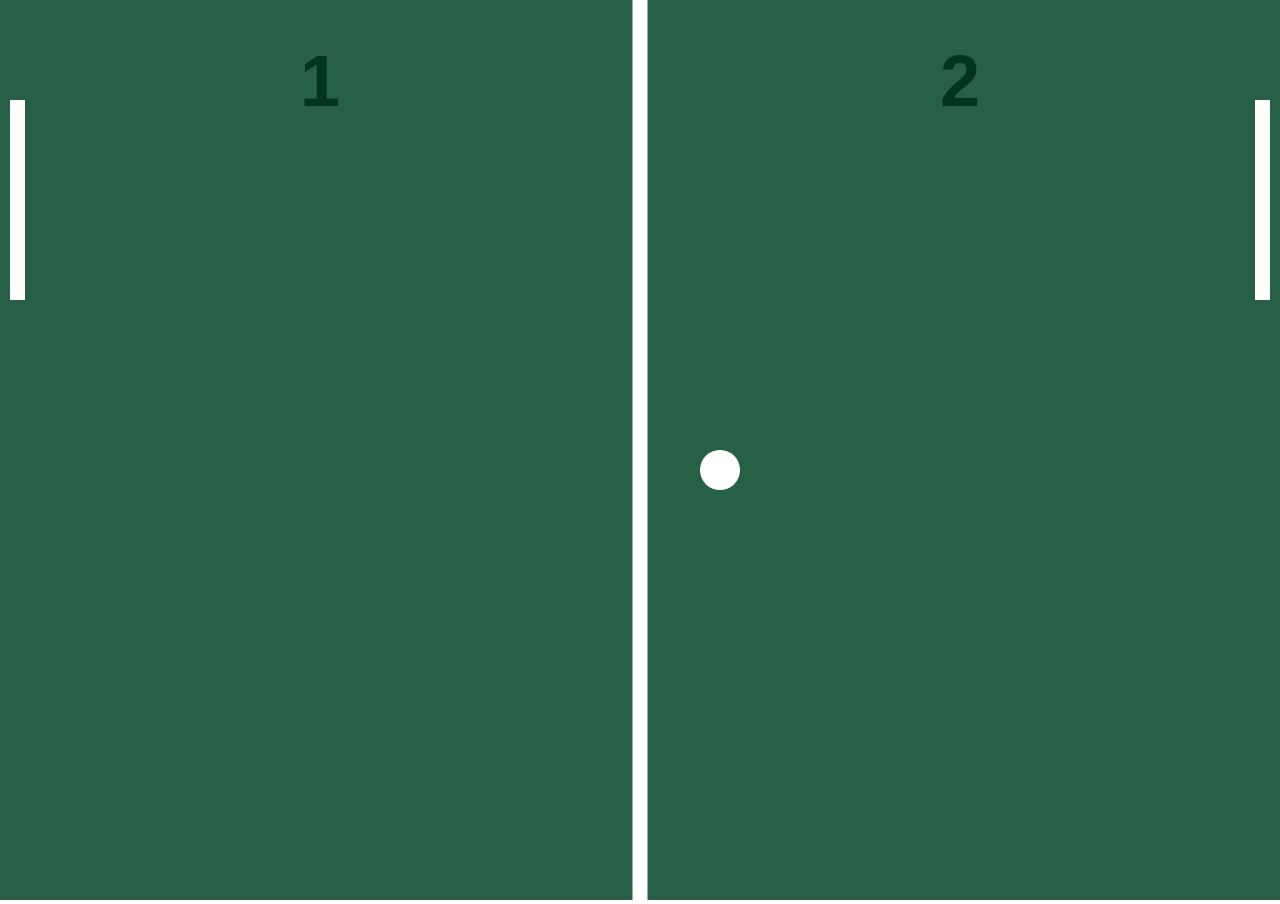
==== Ping Pong DEV/index.html @ 315d5e11 "O COMEÇO DE TUDO" ====
<!DOCTYPE html>
<html lang="en">
  <head>
    <meta charset="UTF-8" />
    <meta http-equiv="X-UA-Compatible" content="IE=edge" />
    <meta name="viewport" content="width=device-width, initial-scale=1.0" />
    <title>Jogo Ping-Pong</title>
    <style>
      * {
        overflow: hidden;
        margin: 0;
        padding: 0;
      }
    </style>
  </head>
  <body>
    <canvas></canvas>
    <script>
      const canvasEl = document.querySelector("canvas"),
        canvasCtx = canvasEl.getContext("2d"),
        gapX = 10

      const field = {
        w: window.innerWidth,
        h: window.innerHeight,
        draw: function () {
          canvasCtx.fillStyle = "#286047"
          canvasCtx.fillRect(0, 0, this.w, this.h)
        },
      }

      const line = {
        w: 15,
        h: field.h,
        draw: function () {
          canvasCtx.fillStyle = "#ffffff"
          canvasCtx.fillRect(field.w / 2 - this.w / 2, 0, this.w, this.h)
        },
      }

      const leftPaddle = {
        x: gapX,
        y: 100,
        w: line.w,
        h: 200,
        draw: function () {
          canvasCtx.fillStyle = "#ffffff"
          canvasCtx.fillRect(this.x, this.y, this.w, this.h)
        },
      }

      const rightPaddle = {
        x: field.w - line.w - gapX,
        y: 100,
        w: line.w,
        h: 200,
        draw: function () {
          canvasCtx.fillStyle = "#ffffff"
          canvasCtx.fillRect(this.x, this.y, this.w, this.h)
        },
      }

      const score = {
        human: 1,
        computer: 2,
        draw: function () {
          canvasCtx.font = "bold 72px Arial"
          canvasCtx.textAlign = "center"
          canvasCtx.textBaseline = "top"
          canvasCtx.fillStyle = "#01341D"
          canvasCtx.fillText(this.human, field.w / 4, 50)
          canvasCtx.fillText(this.computer, field.w / 4 + field.w / 2, 50)
        },
      }

      const ball = {
        x: 370,
        y: 120,
        r: 20,
        speed: 5,
        _move: function () {
          this.x += 1 * this.speed
          this.y += 1 * this.speed
        },
        draw: function () {
          canvasCtx.fillStyle = "#ffffff"
          canvasCtx.beginPath()
          canvasCtx.arc(this.x, this.y, this.r, 0, 2 * Math.PI, false)
          canvasCtx.fill()

          this._move()
        },
      }

      function setup() {
        canvasEl.width = canvasCtx.width = field.w
        canvasEl.height = canvasCtx.height = field.h
      }

      function draw() {
        field.draw()
        line.draw()

        leftPaddle.draw()
        rightPaddle.draw()

        score.draw()

        ball.draw()
      }

      window.animateFrame = (function () {
        return (
          window.requestAnimationFrame ||
          window.webkitRequestAnimationFrame ||
          window.mozRequestAnimationFrame ||
          window.oRequestAnimationFrame ||
          window.msRequestAnimationFrame ||
          function (callback) {
            return window.setTimeout(callback, 1000 / 60)
          }
        )
      })()

      function main() {
        animateFrame(main)
        draw()
      }

      setup()
      main()
    </script>
  </body>
</html>
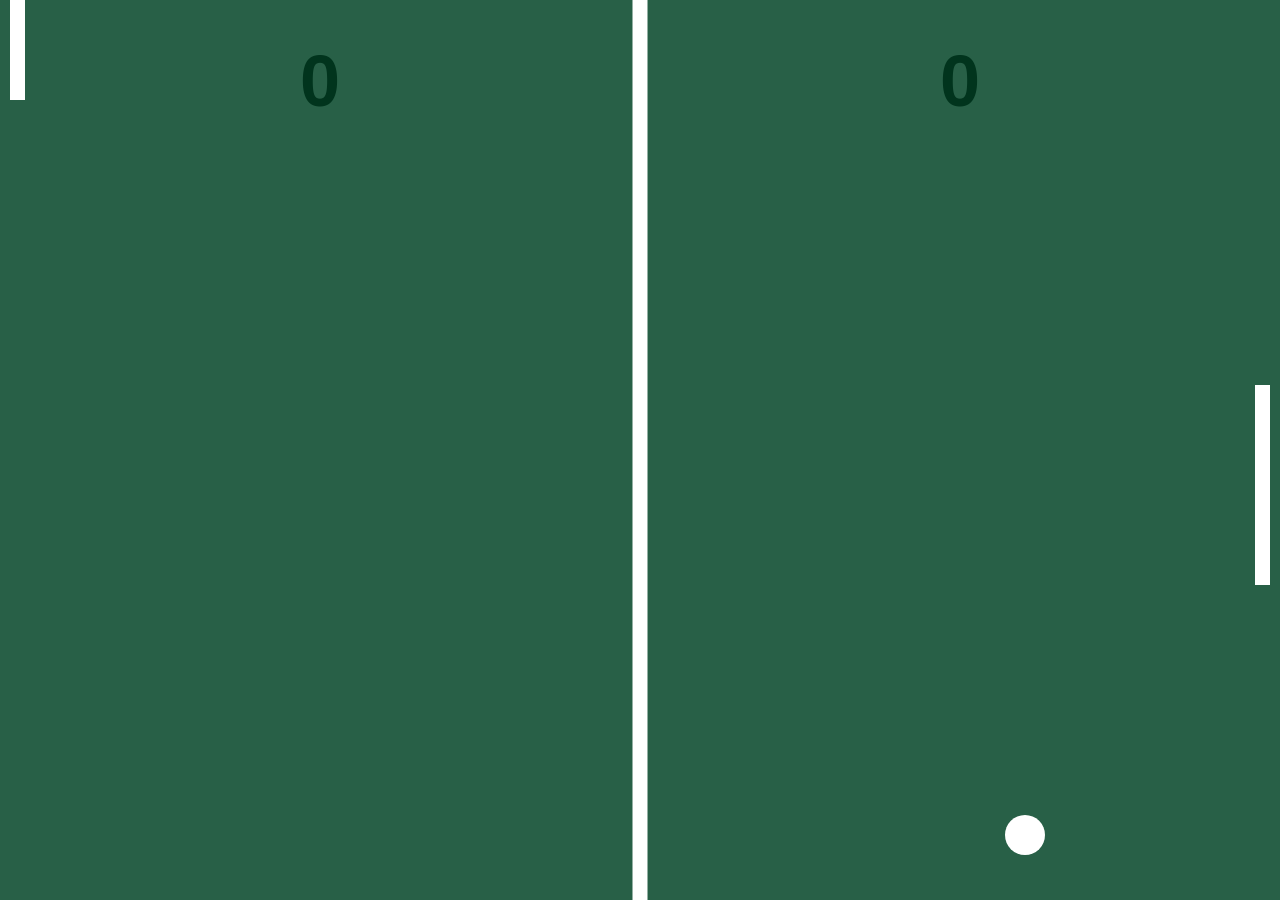
==== commit 54b97775: "atualização final jogo ping Pong" ====
--- a/Ping Pong DEV/index.html
+++ b/Ping Pong DEV/index.html
@@ -20,6 +20,8 @@
         canvasCtx = canvasEl.getContext("2d"),
         gapX = 10
 
+      const mouse = { x: 0, y: 0 }
+
       const field = {
         w: window.innerWidth,
         h: window.innerHeight,
@@ -40,29 +42,52 @@
 
       const leftPaddle = {
         x: gapX,
-        y: 100,
+        y: 0,
         w: line.w,
         h: 200,
+        _move: function () {
+          this.y = mouse.y - this.h / 2
+        },
         draw: function () {
           canvasCtx.fillStyle = "#ffffff"
           canvasCtx.fillRect(this.x, this.y, this.w, this.h)
+
+          this._move()
         },
       }
 
       const rightPaddle = {
         x: field.w - line.w - gapX,
-        y: 100,
+        y: 0,
         w: line.w,
         h: 200,
+        speed: 5,
+        _move: function () {
+          if (this.y + this.h / 2 < ball.y + ball.r) {
+            this.y += this.speed
+          } else {
+            this.y -= this.speed
+          }
+        },
+        speedUp: function () {
+          this.speed += 2
+        },
         draw: function () {
           canvasCtx.fillStyle = "#ffffff"
           canvasCtx.fillRect(this.x, this.y, this.w, this.h)
+          this._move()
         },
       }
 
       const score = {
-        human: 1,
-        computer: 2,
+        human: 0,
+        computer: 0,
+        increaseHuman: function () {
+          this.human++
+        },
+        increaseComputer: function () {
+          this.computer++
+        },
         draw: function () {
           canvasCtx.font = "bold 72px Arial"
           canvasCtx.textAlign = "center"
@@ -74,13 +99,77 @@
       }
 
       const ball = {
-        x: 370,
-        y: 120,
+        x: field.w / 2,
+        y: field.h / 2,
         r: 20,
         speed: 5,
+        directionX: 1,
+        directionY: 1,
+        _calcPosition: function () {
+          // verifica se o jogador 1 fez um ponto (x > largura do campo)
+          if (this.x > field.w - this.r - rightPaddle.w - gapX) {
+            // verifica se a raquete direita está na posição y da bola
+            if (
+              this.y + this.r > rightPaddle.y &&
+              this.y - this.r < rightPaddle.y + rightPaddle.h
+            ) {
+              // rebate a bola intervertendo o sinal de X
+              this._reverseX()
+            } else {
+              // pontuar o jogador 1
+              score.increaseHuman()
+              this._pointUp()
+            }
+          }
+
+          // verifica se o jogador 2 fez um ponto (x < 0)
+          if (this.x < this.r + leftPaddle.w + gapX) {
+            // verifica se a raquete esquerda está na posição y da bola
+            if (
+              this.y + this.r > leftPaddle.y &&
+              this.y - this.r < leftPaddle.y + leftPaddle.h
+            ) {
+              // rebate a bola intervertendo o sinal de X
+              this._reverseX()
+            } else {
+              // pontuar o jogador 2
+              score.increaseComputer()
+              this._pointUp()
+            }
+          }
+
+          // verifica as laterais superior e inferior do campo
+          if (
+            (this.y - this.r < 0 && this.directionY < 0) ||
+            (this.y > field.h - this.r && this.directionY > 0)
+          ) {
+            // rebate a bola invertendo o sinal do eixo Y
+            this._reverseY()
+          }
+        },
+        _reverseX: function () {
+          // 1 * -1 = -1
+          // -1 * -1 = 1
+          this.directionX *= -1
+        },
+        _reverseY: function () {
+          // 1 * -1 = -1
+          // -1 * -1 = 1
+          this.directionY *= -1
+        },
+        _speedUp: function () {
+          this.speed += 2
+        },
+        _pointUp: function () {
+          this._speedUp()
+          rightPaddle.speedUp()
+
+          this.x = field.w / 2
+          this.y = field.h / 2
+        },
         _move: function () {
-          this.x += 1 * this.speed
-          this.y += 1 * this.speed
+          this.x += this.directionX * this.speed
+          this.y += this.directionY * this.speed
         },
         draw: function () {
           canvasCtx.fillStyle = "#ffffff"
@@ -88,6 +177,7 @@
           canvasCtx.arc(this.x, this.y, this.r, 0, 2 * Math.PI, false)
           canvasCtx.fill()
 
+          this._calcPosition()
           this._move()
         },
       }
@@ -129,6 +219,11 @@
 
       setup()
       main()
+
+      canvasEl.addEventListener("mousemove", function (e) {
+        mouse.x = e.pageX
+        mouse.y = e.pageY
+      })
     </script>
   </body>
 </html>
